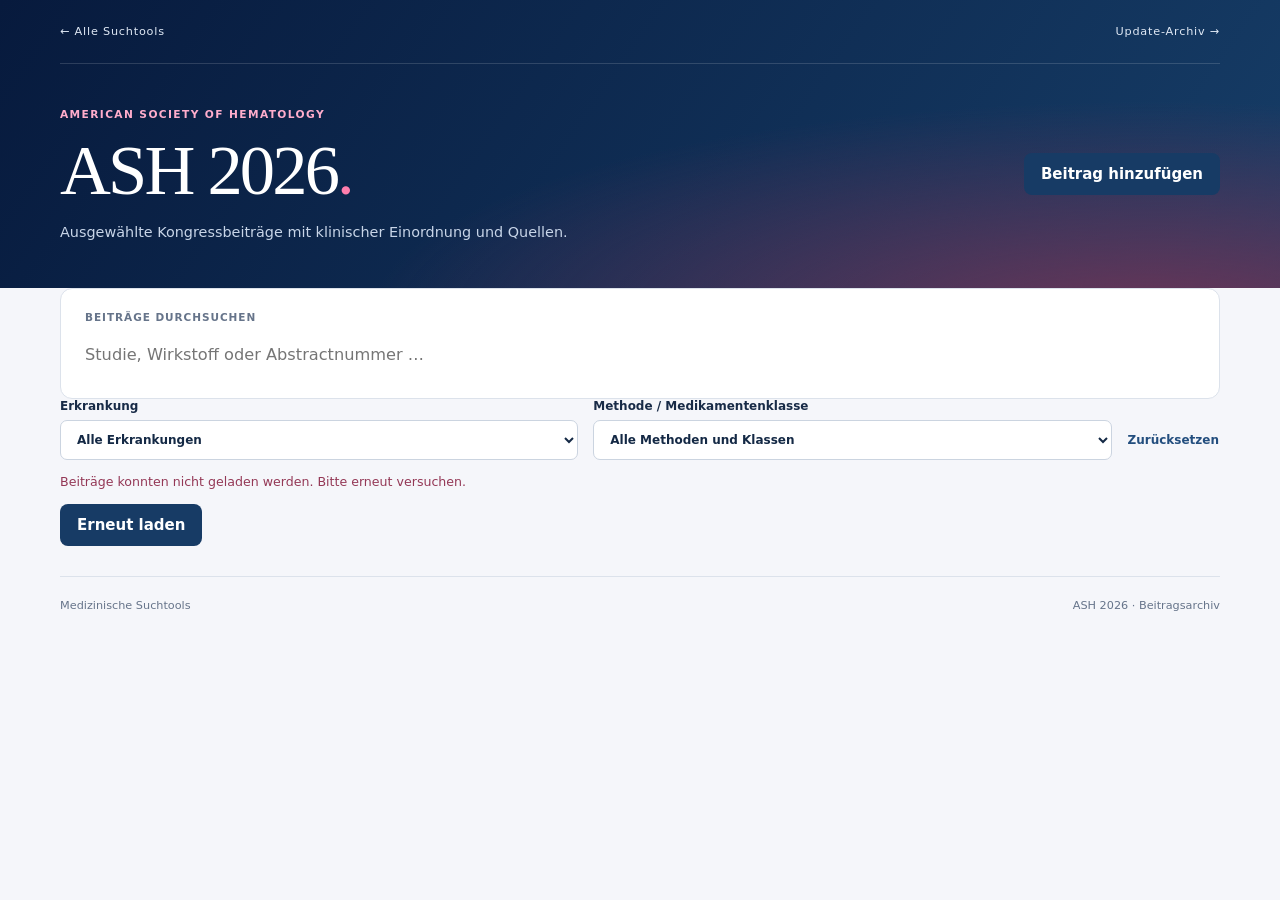
==== ash-2026/index.html @ ab785225 "Add ASH 2026 archive page" ====
<!doctype html>
<html lang="de"><head><meta charset="utf-8"><meta name="viewport" content="width=device-width,initial-scale=1"><meta name="theme-color" content="#071a3d">
<title>ASH 2026 · Beitragsarchiv</title><link rel="stylesheet" href="../updates/styles.css">
<style>.ash-card{padding:1.1rem 1.25rem;background:white;border:1px solid var(--line);border-radius:12px}.ash-card h2{font-size:1.22rem;margin:.45rem 0}.ash-card p{line-height:1.55}.ash-card small{color:var(--muted)}.ash-card .tags{margin:.6rem 0}.ash-card .tag{white-space:normal}.filter-fields{display:flex;flex-wrap:wrap;gap:1rem;align-items:end}.filter-fields label{flex:1 1 13rem}dialog label{display:block;margin:.65rem 0}dialog input,dialog textarea{display:block;width:100%}.hero-row button{margin:.25rem 0}.results{margin-bottom:2rem}#feedback{color:#913a49}</style>
<script type="module" src="app.js"></script></head>
<body><header><div class="wrap"><nav><a href="../">← Alle Suchtools</a><a href="../updates/">Update-Archiv →</a></nav><div class="hero-row"><div><p class="eyebrow">American Society of Hematology</p><h1>ASH 2026<span>.</span></h1><p class="intro">Ausgewählte Kongressbeiträge mit klinischer Einordnung und Quellen.</p></div><div><button id="add">Beitrag hinzufügen</button> <button id="logout" class="ghost" hidden>Admin abmelden</button></div></div></div></header>
<main class="wrap"><section id="workspace"><div class="search-box"><label for="search">Beiträge durchsuchen</label><input id="search" type="search" placeholder="Studie, Wirkstoff oder Abstractnummer …"></div>
<div class="filters filter-fields"><label>Erkrankung<select id="diseases"><option value="">Alle Erkrankungen</option></select></label><label>Methode / Medikamentenklasse<select id="methods"><option value="">Alle Methoden und Klassen</option></select></label><button id="reset" class="text-button">Zurücksetzen</button></div>
<p id="status" role="status">Beiträge werden geladen …</p><button id="retry" hidden>Erneut laden</button><div id="results" class="results"></div></section></main>
<dialog id="editor" aria-labelledby="editor-title"><div class="dialog-head"><h2 id="editor-title">Beitrag hinzufügen</h2><button id="close" class="icon-button" aria-label="Schließen">×</button></div>
<form id="login"><label>Admin-Passwort des Update-Archivs<input name="password" type="password" autocomplete="current-password" required></label><button>Anmelden</button></form>
<form id="form" hidden><label>Abstractnummer<input name="number" type="number" min="1" max="99999" required></label><label>Titel / Studie<input name="title" maxlength="500" required></label>
<label>Erkrankungen (mit Komma trennen)<input name="diseases" list="disease-options" required></label><datalist id="disease-options"></datalist><label>Methoden / Medikamentenklassen (mit Komma trennen)<input name="methods" list="method-options" required></label><datalist id="method-options"></datalist>
<label>Zusammenfassung und klinische Einordnung<textarea name="summary" rows="5" maxlength="12000" required></textarea></label><label>Quelle (HTTPS)<input name="source" type="url" pattern="https://.+" required></label><button>Beitrag speichern</button></form><p id="feedback" role="status"></p></dialog>
<footer class="wrap">Medizinische Suchtools <span>ASH 2026 · Beitragsarchiv</span></footer></body></html>
---- updates/styles.css ----
:root{font-family:system-ui,-apple-system,BlinkMacSystemFont,"Segoe UI",sans-serif;color:#182b47;background:#f5f6fa;font-size:15px;--ink:#142945;--muted:#66748a;--line:#dce2eb;--accent:#d14b81}*{box-sizing:border-box}[hidden]{display:none!important}body{margin:0;overflow-x:hidden}button,input,select,textarea{font:inherit}button,a,input,select,textarea{touch-action:manipulation}button{cursor:pointer;border:1px solid transparent;border-radius:8px;padding:11px 16px;background:#173b65;color:white;font-weight:600}button:hover{filter:brightness(.94)}button:disabled{opacity:.5;cursor:wait}button.secondary{background:#edf1f7;color:var(--ink);border-color:var(--line)}button.ghost{background:transparent;border-color:#60718c;color:white}.text-button{color:#234e7e;background:transparent;padding:8px 0}.icon-button{background:#edf1f7;color:var(--ink);font-size:24px;line-height:1;padding:8px 13px}a{color:#225384;text-underline-offset:3px}button:focus-visible,a:focus-visible,input:focus-visible,select:focus-visible,textarea:focus-visible{outline:3px solid #d14b81;outline-offset:3px}.wrap{width:min(1160px,calc(100% - 48px));margin:auto}header{background:radial-gradient(ellipse at 90% 110%,#6a3557,transparent 48%),linear-gradient(125deg,#071a3d,#163d67);color:white}nav{display:flex;justify-content:space-between;align-items:center;padding:25px 0;border-bottom:1px solid #ffffff25;font-size:.75rem;letter-spacing:.07em}nav a{color:#e0e9f5;text-decoration:none}nav span{color:#bac9de}.hero-row{display:flex;align-items:center;justify-content:space-between;gap:30px;padding:44px 0 48px}.eyebrow{text-transform:uppercase;letter-spacing:.13em;font-size:.71rem;font-weight:750;color:var(--accent);margin:0 0 12px}header .eyebrow{color:#ffadcc}h1{font:500 clamp(2.9rem,6vw,4.7rem)/1.05 Georgia,serif;margin:0;letter-spacing:-.04em}h1 span{color:#ff7ead}.intro{color:#c8d5e8;font-size:.96rem;margin:17px 0 0}#account{display:flex;gap:10px;flex-wrap:wrap}#account>button:first-child{background:#fff;color:var(--ink)}h2{font:500 2rem Georgia,serif;margin:0 0 15px}h3{line-height:1.35}.panel{background:white;border:1px solid var(--line);border-radius:14px;padding:32px}.login{max-width:490px;margin:48px auto 80px}.login>p{color:var(--muted);line-height:1.6}label{display:flex;flex-direction:column;gap:7px;font-size:.8rem;font-weight:650;min-width:0}input,select,textarea{width:100%;max-width:100%;background:white;border:1px solid #cbd4e0;border-radius:7px;padding:11px 12px;color:var(--ink);min-width:0}textarea{resize:vertical;line-height:1.6}.password-row{display:flex;gap:8px;margin-top:8px}.check{display:flex;flex-direction:row;align-items:center;gap:8px;font-weight:500}.check input{width:17px;height:17px;margin:0}.login .check{margin:20px 0}.stats{display:flex;gap:30px;align-items:center;flex-wrap:wrap;padding:25px 0;color:var(--muted);font-size:.83rem}.stats strong{font-size:1.35rem;color:var(--ink);margin-right:5px}.stats button{margin-left:auto}.search-box{background:#fff;padding:22px 24px;border:1px solid var(--line);border-radius:12px;min-width:0;overflow:hidden}.search-box label{text-transform:uppercase;font-size:.7rem;letter-spacing:.09em;color:var(--muted);margin-bottom:10px}.search-box input{font-size:1.08rem;padding:12px 0;border:0;border-radius:0}.search-box p,.hint{font-size:.77rem;color:var(--muted);line-height:1.6;margin:9px 0 0}.chips{display:flex;gap:8px;flex-wrap:wrap;margin:22px 0;min-width:0}.chip{background:white;color:#526278;border:1px solid var(--line);border-radius:22px;padding:9px 15px;font-size:.8rem;max-width:100%;white-space:normal}.chip.active{background:#173b65;color:white;border-color:#173b65}.filters{display:flex;align-items:end;flex-wrap:wrap;gap:14px}.filters label{flex:1;min-width:130px}.filters .check{flex:1.4;min-width:180px;align-self:center;padding-top:20px}.filters button{align-self:end;font-size:.8rem;margin-bottom:4px}.result-heading{display:flex;justify-content:space-between;align-items:center;margin-top:25px;gap:10px}.result-heading p{color:var(--muted);font-size:.83rem}.result-heading button{font-size:.8rem}.results{display:grid;gap:14px}.entry{display:grid;grid-template-columns:1fr auto;gap:12px 24px;background:#fff;border:1px solid var(--line);border-radius:12px;padding:24px 26px;border-left:4px solid #b7c7dc}.entry[data-priority="3"]{border-left-color:#cc4279}.entry[data-priority="2"]{border-left-color:#de8eaf}.entry[data-priority="1"]{border-left-color:#e8bbc9}.meta{display:flex;align-items:center;gap:12px;flex-wrap:wrap;color:var(--muted);font-size:.72rem}.badge{color:#286055;background:#eef6f3;padding:5px 9px;border-radius:5px}.entry h3{font:600 1.4rem/1.3 Georgia,serif;margin:12px 0 10px}.entry .open-entry{border:0;background:none;color:var(--ink);font:inherit;text-align:left;padding:0}.excerpt{font-size:.86rem;line-height:1.65;color:#58667a;margin:0}.tags{display:flex;flex-wrap:wrap;gap:6px;margin-top:13px}.tag{font-size:.68rem;color:#5b6d84;background:#f1f4f8;border-radius:4px;padding:4px 7px}.entry-bottom{display:flex;align-items:center;gap:15px;flex-wrap:wrap;margin-top:17px;font-size:.75rem;color:var(--muted)}.entry-bottom button{font-size:.77rem}.priority-control{display:flex;gap:4px;align-items:center}.priority-control button{min-width:34px;padding:8px 7px;background:#f4f5f9;color:#7c8798;border:1px solid #e4e7ee;font-size:.78rem}.priority-control button[aria-pressed="true"]{background:#fce6ef;color:#a92e5e;border-color:#e4a8bf}.priority-caption{font-size:.68rem;color:var(--muted);margin:0 0 8px}.empty{text-align:center;padding:55px 20px;border:1px dashed #bcc9da;border-radius:12px;color:var(--muted)}.footnote{font-size:.73rem;color:var(--muted);line-height:1.7;margin:27px 0 45px}footer{border-top:1px solid var(--line);padding:22px 0 30px;display:flex;justify-content:space-between;font-size:.75rem;color:var(--muted)}dialog{border:0;border-radius:16px;padding:28px;width:min(850px,calc(100% - 28px));max-height:90dvh;color:var(--ink);box-shadow:0 24px 90px #06172d44}dialog::backdrop{background:#071a3daa;backdrop-filter:blur(3px)}.dialog-head{display:flex;justify-content:space-between;align-items:center;gap:18px;margin-bottom:20px}.dialog-head h2{margin:0}.detail-title{font:600 2rem/1.2 Georgia,serif;margin:17px 0}.rich-text{white-space:pre-wrap;line-height:1.75;font-size:.92rem;overflow-wrap:anywhere}.detail-section{border-top:1px solid var(--line);margin-top:25px;padding-top:20px}.detail-section label{margin-bottom:10px}.detail-section textarea{margin-bottom:10px}.comment{background:#f3f5f9;border-radius:9px;padding:15px;margin:12px 0}.comment p{white-space:pre-wrap;line-height:1.6;overflow-wrap:anywhere;margin:8px 0}.comment small{color:var(--muted)}.comment-actions{display:flex;gap:15px}.comment-actions button{font-size:.73rem}.report-item{border:1px solid var(--line);border-radius:10px;padding:16px;margin-bottom:12px}.report-item summary{cursor:pointer;font-weight:650;line-height:1.5}.report-item .rich-text{margin-top:20px}.draft{border:1px solid var(--line);border-radius:10px;padding:18px;margin:15px 0;display:grid;gap:12px}.draft-top{display:flex;justify-content:space-between}.draft-fields{display:grid;grid-template-columns:1fr 1fr;gap:12px}#import-form{display:grid;gap:17px}#import-review{margin-top:30px}#import-review>button{margin:10px 8px 0 0}#status:empty,[role=status]:empty{display:none}[role=status]{font-size:.84rem;line-height:1.5;color:#943856}.saved{color:#25735c!important}.detail-tools{display:flex;justify-content:space-between;gap:16px;align-items:center;flex-wrap:wrap}.detail-tools a{font-size:.85rem}.search-match{background:#fff1be;padding:9px 12px;border-radius:6px;font-size:.8rem;line-height:1.5;white-space:pre-wrap;overflow-wrap:anywhere;margin:12px 0 0}@media(max-width:720px){.wrap{width:calc(100% - 28px)}.hero-row{display:block;padding:30px 0}#account{margin-top:24px}.stats{gap:12px 20px}.stats button{margin-left:0}.entry{padding:20px 17px;grid-template-columns:1fr}.entry>div:last-child{grid-row:2}.entry>div:last-child .priority-caption{display:inline;margin-right:10px}.entry>div:last-child .priority-control{display:inline-flex}.filters{display:grid;grid-template-columns:minmax(0,1fr) minmax(0,1fr);align-items:end;gap:12px}.filters label{min-width:0}.filters label:has(input[type="date"]){grid-column:1/-1}.filters input[type="date"]{display:block;width:100%;min-width:0;max-width:100%;-webkit-appearance:none;appearance:none}.filters .check{grid-column:1/-1;min-width:0;padding:0}.filters button{justify-self:start}.search-box{padding:18px}.search-box input{font-size:1rem}.login{padding:25px;margin:28px auto}.draft-fields{grid-template-columns:1fr}dialog{padding:21px}.detail-title{font-size:1.7rem}footer{gap:12px;flex-wrap:wrap}.result-heading{align-items:baseline}.stats span{font-size:.75rem}}@media(max-width:390px){.wrap{width:calc(100% - 22px)}nav{letter-spacing:.04em}.hero-row{padding:27px 0}h1{font-size:2.75rem}#account{display:grid;grid-template-columns:1fr 1fr}#account button{padding-inline:12px}.search-box{padding:16px}.chips{gap:7px}.chip{padding:8px 12px}.filters{gap:10px}.filters select,.filters input{padding-inline:9px}}
.login{margin:auto}
.results{grid-template-columns:minmax(0,1fr)}
.entry{min-width:0;grid-template-columns:minmax(0,1fr) auto}
.entry>div{min-width:0}
.entry .open-entry,.excerpt,.tag{overflow-wrap:anywhere;max-width:100%}
@media(max-width:720px){.entry{grid-template-columns:minmax(0,1fr)}}
.date-range{display:grid;grid-template-columns:repeat(2,minmax(0,1fr));column-gap:12px;flex:2 1 300px;min-inline-size:0;margin:0;padding:0;border:0}
.date-range legend{padding:0;margin-bottom:7px;font-size:.8rem;font-weight:650}
.filters .date-range label:has(input[type="date"]){min-width:0;grid-column:auto;white-space:nowrap}
.filters .date-range input[type="date"]{display:block;box-sizing:border-box;width:100%;min-width:0;max-width:100%;min-height:44px;padding:10px 8px;font-size:16px;-webkit-appearance:none;appearance:none}
.date-range input::-webkit-date-and-time-value{min-width:0;text-align:left}
.date-range input::-webkit-datetime-edit{min-width:0;padding:0}
.priority-readonly{display:inline-block;border-radius:6px;padding:8px 10px;background:#fce6ef;color:#a92e5e;font-size:.8rem;font-weight:650;white-space:nowrap}
.comment-meta{display:flex;align-items:center;gap:10px;flex-wrap:wrap;overflow-wrap:anywhere}
.comment-meta strong{font-size:.85rem}
.admin-badge{font-size:.68rem;border-radius:4px;padding:3px 6px;color:#fff;background:#173b65}
.comment+form input{margin-bottom:12px}
@media(max-width:720px){.filters .date-range{grid-column:1/-1;width:100%;column-gap:10px}.detail-section input,.detail-section textarea,.login input{font-size:16px}}

.zotero-dialog{width:min(560px,calc(100% - 2rem))}.zotero-dialog select{width:100%;min-width:0}.zotero-dialog>a{display:inline-block;margin-top:1rem;overflow-wrap:anywhere}.zotero-button{white-space:normal}.zotero-dialog .detail-tools{flex-wrap:wrap}
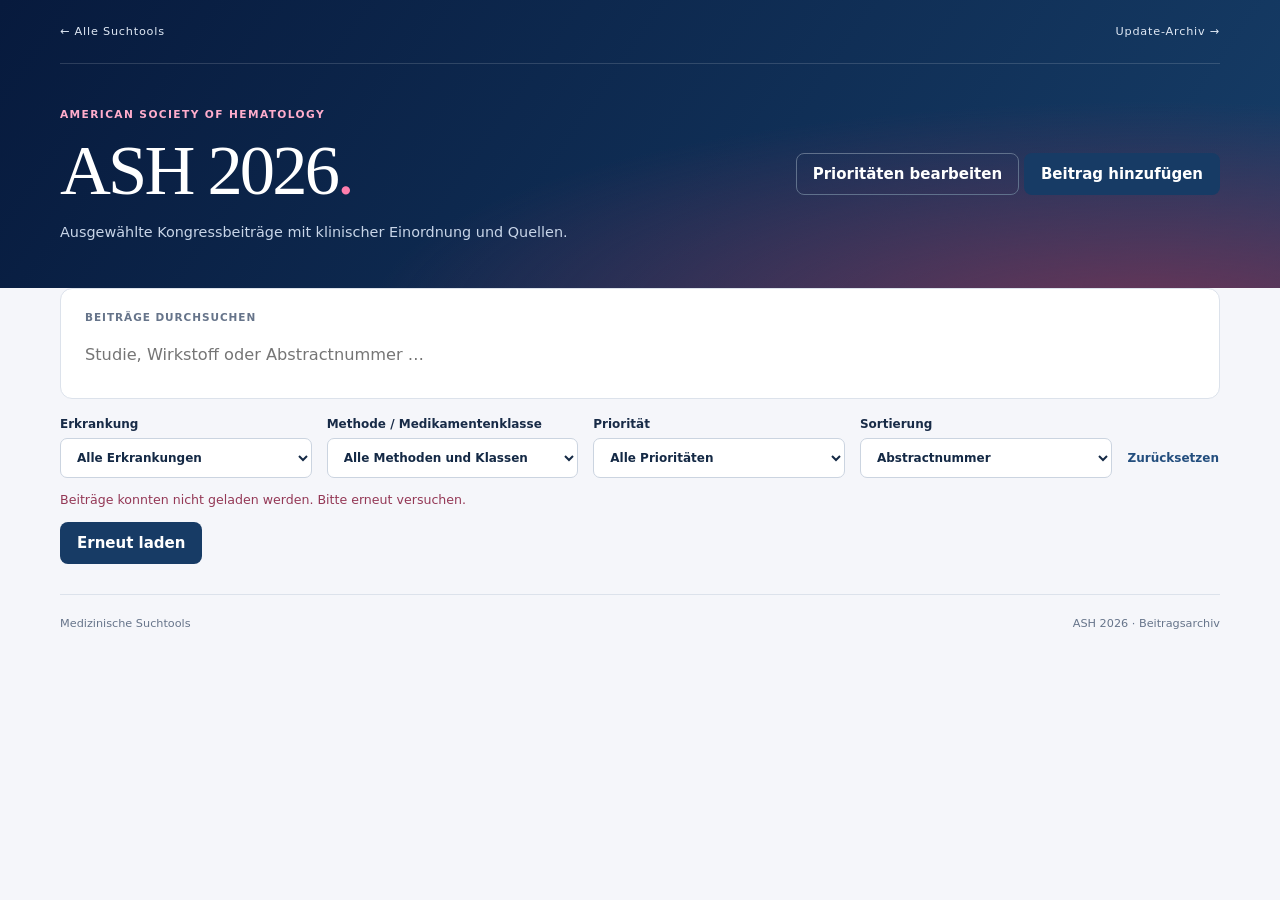
==== commit 55b2cece: "Add shared +/++/+++ priorities, filtering and sorting to ASH archive" ====
--- a/ash-2026/index.html
+++ b/ash-2026/index.html
@@ -1,15 +1,16 @@
 <!doctype html>
 <html lang="de"><head><meta charset="utf-8"><meta name="viewport" content="width=device-width,initial-scale=1"><meta name="theme-color" content="#071a3d">
 <title>ASH 2026 · Beitragsarchiv</title><link rel="stylesheet" href="../updates/styles.css">
-<style>.ash-card{padding:1.1rem 1.25rem;background:white;border:1px solid var(--line);border-radius:12px}.ash-card h2{font-size:1.22rem;margin:.45rem 0}.ash-card p{line-height:1.55}.ash-card small{color:var(--muted)}.ash-card .tags{margin:.6rem 0}.ash-card .tag{white-space:normal}.filter-fields{display:flex;flex-wrap:wrap;gap:1rem;align-items:end}.filter-fields label{flex:1 1 13rem}dialog label{display:block;margin:.65rem 0}dialog input,dialog textarea{display:block;width:100%}.hero-row button{margin:.25rem 0}.results{margin-bottom:2rem}#feedback{color:#913a49}</style>
-<script type="module" src="app.js"></script></head>
-<body><header><div class="wrap"><nav><a href="../">← Alle Suchtools</a><a href="../updates/">Update-Archiv →</a></nav><div class="hero-row"><div><p class="eyebrow">American Society of Hematology</p><h1>ASH 2026<span>.</span></h1><p class="intro">Ausgewählte Kongressbeiträge mit klinischer Einordnung und Quellen.</p></div><div><button id="add">Beitrag hinzufügen</button> <button id="logout" class="ghost" hidden>Admin abmelden</button></div></div></div></header>
+<style>.ash-card{padding:1.1rem 1.25rem;background:white;border:1px solid var(--line);border-radius:12px}.ash-card h2{font-size:1.22rem;margin:.45rem 0}.ash-card p{line-height:1.55}.ash-card small{color:var(--muted)}.ash-card .tags{margin:.6rem 0}.ash-card .tag{white-space:normal}.filter-fields{display:flex;flex-wrap:wrap;gap:1rem;align-items:end}.filter-fields label{flex:1 1 13rem}dialog label{display:block;margin:.65rem 0}dialog input,dialog textarea{display:block;width:100%}.hero-row button{margin:.25rem 0}.results{margin-bottom:2rem}#feedback{color:#913a49}.ash-card{min-width:0;overflow-wrap:anywhere}.ash-card[data-priority="1"]{border-left:4px solid #e8bbc9}.ash-card[data-priority="2"]{border-left:4px solid #de8eaf}.ash-card[data-priority="3"]{border-left:4px solid #cc4279}.ash-card-heading{display:flex;justify-content:space-between;align-items:center;gap:12px;flex-wrap:wrap}.ash-priority{display:flex;align-items:center;gap:9px}.ash-priority .priority-caption{margin:0}.ash-priority .priority-control button{min-width:44px;min-height:44px}.ash-priority .priority-readonly{font-size:.78rem}.filter-fields{margin-top:18px}@media(max-width:720px){.filter-fields label{flex-basis:calc(50% - 1rem);min-width:0}.hero-row>div:last-child{margin-top:18px}}@media(max-width:390px){.filter-fields label{flex-basis:100%}}
+</style>
+<script type="module" src="app.js?v=20261110-priority"></script></head>
+<body><header><div class="wrap"><nav><a href="../">← Alle Suchtools</a><a href="../updates/">Update-Archiv →</a></nav><div class="hero-row"><div><p class="eyebrow">American Society of Hematology</p><h1>ASH 2026<span>.</span></h1><p class="intro">Ausgewählte Kongressbeiträge mit klinischer Einordnung und Quellen.</p></div><div><button id="manage" class="ghost">Prioritäten bearbeiten</button> <button id="add">Beitrag hinzufügen</button> <button id="logout" class="ghost" hidden>Admin abmelden</button></div></div></div></header>
 <main class="wrap"><section id="workspace"><div class="search-box"><label for="search">Beiträge durchsuchen</label><input id="search" type="search" placeholder="Studie, Wirkstoff oder Abstractnummer …"></div>
-<div class="filters filter-fields"><label>Erkrankung<select id="diseases"><option value="">Alle Erkrankungen</option></select></label><label>Methode / Medikamentenklasse<select id="methods"><option value="">Alle Methoden und Klassen</option></select></label><button id="reset" class="text-button">Zurücksetzen</button></div>
-<p id="status" role="status">Beiträge werden geladen …</p><button id="retry" hidden>Erneut laden</button><div id="results" class="results"></div></section></main>
+<div class="filters filter-fields"><label>Erkrankung<select id="diseases"><option value="">Alle Erkrankungen</option></select></label><label>Methode / Medikamentenklasse<select id="methods"><option value="">Alle Methoden und Klassen</option></select></label><label>Priorität<select id="priority"><option value="">Alle Prioritäten</option><option value="any">Nur priorisierte</option><option value="3">+++</option><option value="2">++</option><option value="1">+</option><option value="0">Ohne Priorität</option></select></label><label>Sortierung<select id="sort"><option value="number">Abstractnummer</option><option value="priority">Priorität: +++ zuerst</option></select></label><button id="reset" class="text-button">Zurücksetzen</button></div>
+<p id="priority-feedback" role="status" aria-live="polite"></p><p id="status" role="status">Beiträge werden geladen …</p><button id="retry" hidden>Erneut laden</button><div id="results" class="results"></div></section></main>
 <dialog id="editor" aria-labelledby="editor-title"><div class="dialog-head"><h2 id="editor-title">Beitrag hinzufügen</h2><button id="close" class="icon-button" aria-label="Schließen">×</button></div>
 <form id="login"><label>Admin-Passwort des Update-Archivs<input name="password" type="password" autocomplete="current-password" required></label><button>Anmelden</button></form>
 <form id="form" hidden><label>Abstractnummer<input name="number" type="number" min="1" max="99999" required></label><label>Titel / Studie<input name="title" maxlength="500" required></label>
 <label>Erkrankungen (mit Komma trennen)<input name="diseases" list="disease-options" required></label><datalist id="disease-options"></datalist><label>Methoden / Medikamentenklassen (mit Komma trennen)<input name="methods" list="method-options" required></label><datalist id="method-options"></datalist>
 <label>Zusammenfassung und klinische Einordnung<textarea name="summary" rows="5" maxlength="12000" required></textarea></label><label>Quelle (HTTPS)<input name="source" type="url" pattern="https://.+" required></label><button>Beitrag speichern</button></form><p id="feedback" role="status"></p></dialog>
-<footer class="wrap">Medizinische Suchtools <span>ASH 2026 · Beitragsarchiv</span></footer></body></html>+<footer class="wrap">Medizinische Suchtools <span>ASH 2026 · Beitragsarchiv</span></footer></body></html>
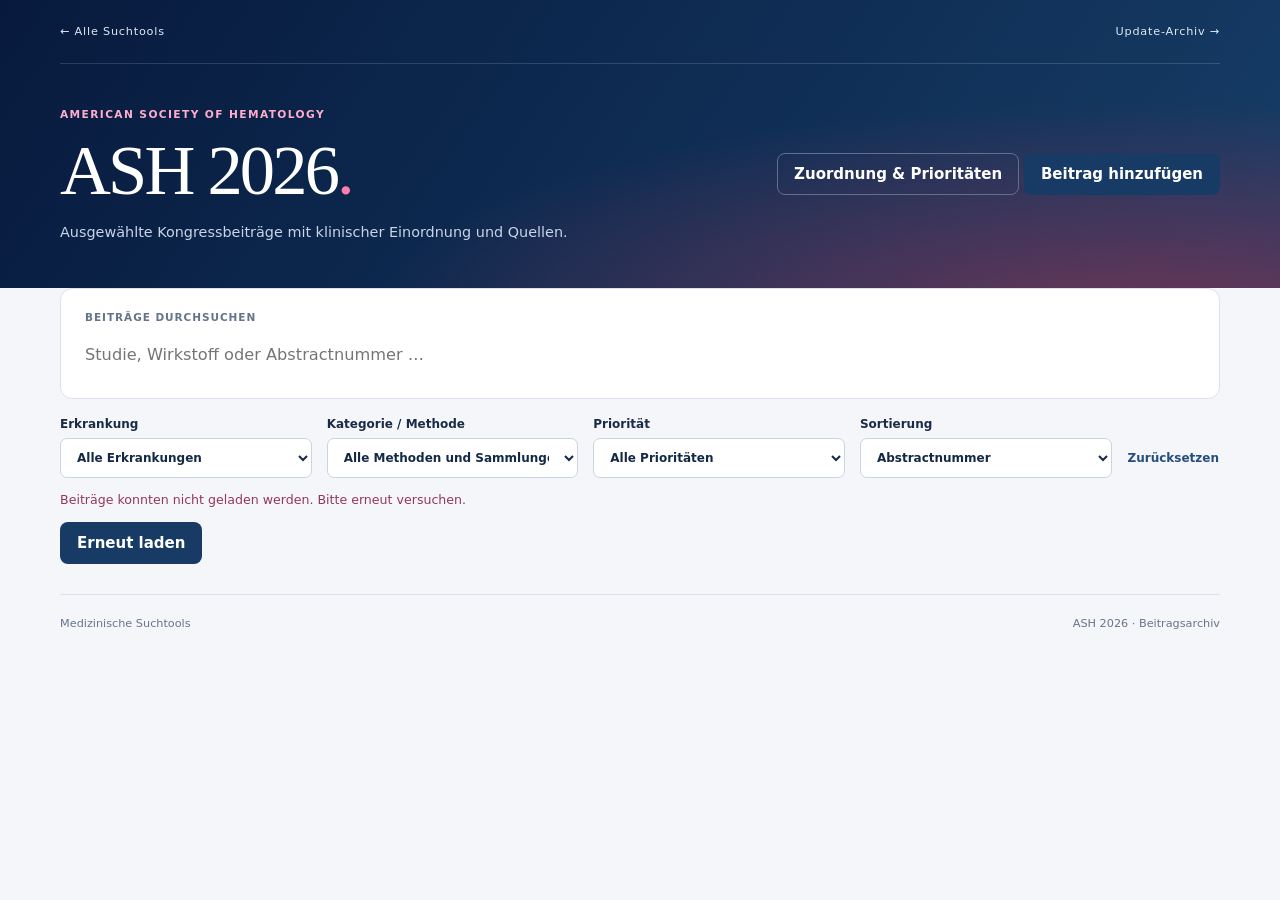
==== commit fe2fe0a5: "Add manual ASH collection Moderne CAR T konstrukte Add per-abstract collection switches and a catego" ====
--- a/ash-2026/index.html
+++ b/ash-2026/index.html
@@ -2,15 +2,29 @@
 <html lang="de"><head><meta charset="utf-8"><meta name="viewport" content="width=device-width,initial-scale=1"><meta name="theme-color" content="#071a3d">
 <title>ASH 2026 · Beitragsarchiv</title><link rel="stylesheet" href="../updates/styles.css">
 <style>.ash-card{padding:1.1rem 1.25rem;background:white;border:1px solid var(--line);border-radius:12px}.ash-card h2{font-size:1.22rem;margin:.45rem 0}.ash-card p{line-height:1.55}.ash-card small{color:var(--muted)}.ash-card .tags{margin:.6rem 0}.ash-card .tag{white-space:normal}.filter-fields{display:flex;flex-wrap:wrap;gap:1rem;align-items:end}.filter-fields label{flex:1 1 13rem}dialog label{display:block;margin:.65rem 0}dialog input,dialog textarea{display:block;width:100%}.hero-row button{margin:.25rem 0}.results{margin-bottom:2rem}#feedback{color:#913a49}.ash-card{min-width:0;overflow-wrap:anywhere}.ash-card[data-priority="1"]{border-left:4px solid #e8bbc9}.ash-card[data-priority="2"]{border-left:4px solid #de8eaf}.ash-card[data-priority="3"]{border-left:4px solid #cc4279}.ash-card-heading{display:flex;justify-content:space-between;align-items:center;gap:12px;flex-wrap:wrap}.ash-priority{display:flex;align-items:center;gap:9px}.ash-priority .priority-caption{margin:0}.ash-priority .priority-control button{min-width:44px;min-height:44px}.ash-priority .priority-readonly{font-size:.78rem}.filter-fields{margin-top:18px}@media(max-width:720px){.filter-fields label{flex-basis:calc(50% - 1rem);min-width:0}.hero-row>div:last-child{margin-top:18px}}@media(max-width:390px){.filter-fields label{flex-basis:100%}}
+.collection-tag{background:#e9eef7;color:#173b65;border:1px solid #cbd8e9}
+.ash-collection{border-top:1px solid var(--line);margin-top:1rem;padding-top:.9rem}
+.collection-switch{display:inline-flex;align-items:center;gap:10px;max-width:100%;min-height:44px;padding:8px 11px;border:1px solid #cbd4e0;background:#f5f7fa;color:var(--ink);font-size:.8rem;text-align:left}
+.collection-switch[aria-checked="true"]{background:#edf3fc;border-color:#6f8fb8;color:#173b65}
+.switch-label{min-width:0;overflow-wrap:anywhere}.switch-state{min-width:1.8rem;text-align:center;font-size:.75rem}
+.switch-track{position:relative;display:block;flex:0 0 34px;height:20px;border-radius:12px;background:#8795a8}
+.switch-track::after{content:"";position:absolute;left:3px;top:3px;width:14px;height:14px;border-radius:50%;background:white}
+.collection-switch[aria-checked="true"] .switch-track{background:#173b65}
+.collection-switch[aria-checked="true"] .switch-track::after{left:17px}
+dialog label.collection-check{display:flex;flex-direction:row;align-items:center;gap:10px;margin:1rem 0}
+dialog .collection-check input{flex:0 0 20px;width:20px;height:20px;margin:0}
+@media(max-width:720px){dialog input,dialog textarea{font-size:16px}.collection-switch{width:100%}.switch-label{flex:1}}
 </style>
-<script type="module" src="app.js?v=20261110-priority"></script></head>
-<body><header><div class="wrap"><nav><a href="../">← Alle Suchtools</a><a href="../updates/">Update-Archiv →</a></nav><div class="hero-row"><div><p class="eyebrow">American Society of Hematology</p><h1>ASH 2026<span>.</span></h1><p class="intro">Ausgewählte Kongressbeiträge mit klinischer Einordnung und Quellen.</p></div><div><button id="manage" class="ghost">Prioritäten bearbeiten</button> <button id="add">Beitrag hinzufügen</button> <button id="logout" class="ghost" hidden>Admin abmelden</button></div></div></div></header>
+<script type="module" src="app.js?v=20261118-collections"></script></head>
+<body><header><div class="wrap"><nav><a href="../">← Alle Suchtools</a><a href="../updates/">Update-Archiv →</a></nav><div class="hero-row"><div><p class="eyebrow">American Society of Hematology</p><h1>ASH 2026<span>.</span></h1><p class="intro">Ausgewählte Kongressbeiträge mit klinischer Einordnung und Quellen.</p></div><div><button id="manage" class="ghost">Zuordnung &amp; Prioritäten</button> <button id="add">Beitrag hinzufügen</button> <button id="logout" class="ghost" hidden>Admin abmelden</button></div></div></div></header>
 <main class="wrap"><section id="workspace"><div class="search-box"><label for="search">Beiträge durchsuchen</label><input id="search" type="search" placeholder="Studie, Wirkstoff oder Abstractnummer …"></div>
-<div class="filters filter-fields"><label>Erkrankung<select id="diseases"><option value="">Alle Erkrankungen</option></select></label><label>Methode / Medikamentenklasse<select id="methods"><option value="">Alle Methoden und Klassen</option></select></label><label>Priorität<select id="priority"><option value="">Alle Prioritäten</option><option value="any">Nur priorisierte</option><option value="3">+++</option><option value="2">++</option><option value="1">+</option><option value="0">Ohne Priorität</option></select></label><label>Sortierung<select id="sort"><option value="number">Abstractnummer</option><option value="priority">Priorität: +++ zuerst</option></select></label><button id="reset" class="text-button">Zurücksetzen</button></div>
-<p id="priority-feedback" role="status" aria-live="polite"></p><p id="status" role="status">Beiträge werden geladen …</p><button id="retry" hidden>Erneut laden</button><div id="results" class="results"></div></section></main>
+<div class="filters filter-fields"><label>Erkrankung<select id="diseases"><option value="">Alle Erkrankungen</option></select></label><label>Kategorie / Methode<select id="methods"><option value="">Alle Methoden und Sammlungen</option><optgroup label="Manuelle Sammlungen"><option value="collection:moderne-car-t-konstrukte">Moderne CAR T konstrukte</option></optgroup></select></label><label>Priorität<select id="priority"><option value="">Alle Prioritäten</option><option value="any">Nur priorisierte</option><option value="3">+++</option><option value="2">++</option><option value="1">+</option><option value="0">Ohne Priorität</option></select></label><label>Sortierung<select id="sort"><option value="number">Abstractnummer</option><option value="priority">Priorität: +++ zuerst</option></select></label><button id="reset" class="text-button">Zurücksetzen</button></div>
+<p id="collection-feedback" role="status" aria-live="polite"></p><p id="priority-feedback" role="status" aria-live="polite"></p><p id="status" role="status">Beiträge werden geladen …</p><button id="retry" hidden>Erneut laden</button><div id="results" class="results"></div></section></main>
 <dialog id="editor" aria-labelledby="editor-title"><div class="dialog-head"><h2 id="editor-title">Beitrag hinzufügen</h2><button id="close" class="icon-button" aria-label="Schließen">×</button></div>
 <form id="login"><label>Admin-Passwort des Update-Archivs<input name="password" type="password" autocomplete="current-password" required></label><button>Anmelden</button></form>
 <form id="form" hidden><label>Abstractnummer<input name="number" type="number" min="1" max="99999" required></label><label>Titel / Studie<input name="title" maxlength="500" required></label>
 <label>Erkrankungen (mit Komma trennen)<input name="diseases" list="disease-options" required></label><datalist id="disease-options"></datalist><label>Methoden / Medikamentenklassen (mit Komma trennen)<input name="methods" list="method-options" required></label><datalist id="method-options"></datalist>
+<label class="collection-check"><input name="collection" type="checkbox">Zur Sammlung „Moderne CAR T konstrukte“ hinzufügen</label>
 <label>Zusammenfassung und klinische Einordnung<textarea name="summary" rows="5" maxlength="12000" required></textarea></label><label>Quelle (HTTPS)<input name="source" type="url" pattern="https://.+" required></label><button>Beitrag speichern</button></form><p id="feedback" role="status"></p></dialog>
 <footer class="wrap">Medizinische Suchtools <span>ASH 2026 · Beitragsarchiv</span></footer></body></html>
+
